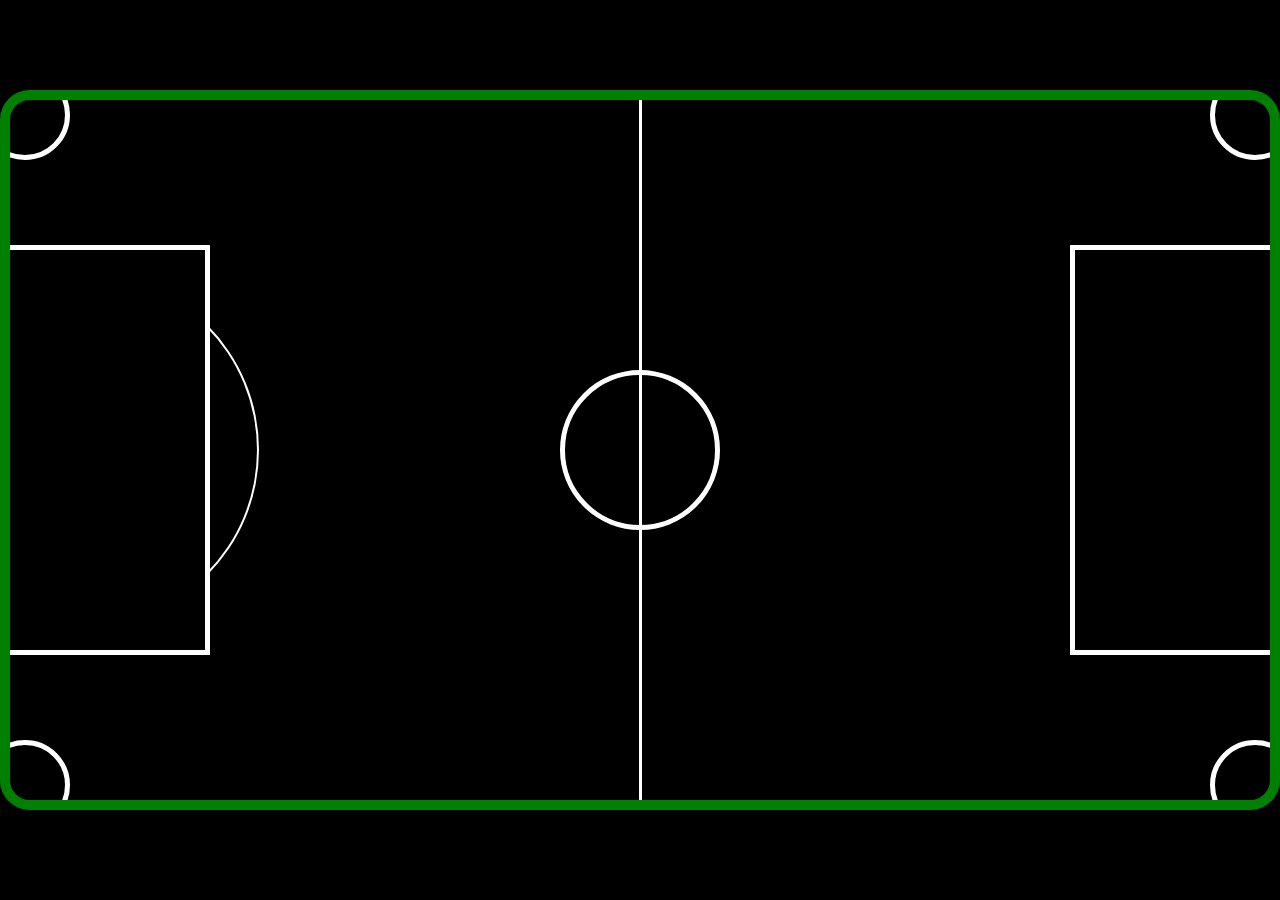
==== index.html @ 61d174de "new file for site" ====
<!DOCTYPE html>
<html lang="en">

<head>
    <meta charset="UTF-8">
    <meta http-equiv="X-UA-Compatible" content="IE=edge">
    <meta name="viewport" content="width=device-width, initial-scale=1.0">
    <link rel="stylesheet" href="main.css">
    <title>Clock</title>
</head>

<body>

        <div class="stadium">
            <div class="voroto_left">
                <div class="round"></div>
            </div>
            <div class="center">
                <div class="circle">

                </div>
            </div>
            <div class="voroto_right"></div>

            <div class="top"></div>
            <div class="left"></div>
            <div class="right"></div>
            <div class="bottom"></div>
        </div>


   

    <script src="index.js"></script>

</body>

</html>
---- main.css ----
body{
    margin: 0;
    padding: 0;
    background-color: #000;
    width: 100%;
    height: 100vh;
    display: flex;
    justify-content: center;
    align-items: center;

}

.stadium{
    width: 1400px;
    height: 700px;
    border: 10px solid green;
    border-radius: 30px;
    position: relative;
    overflow: hidden  ;
    background: url(https://hips.hearstapps.com/hmg-prod.s3.amazonaws.com/images/background-of-green-and-healthy-grass-royalty-free-image-1586800097.jpg);
    background-size: 200px;
    display: flex;
    justify-content: space-between;
    align-items: center;

}

.stadium .top, .left, .right,.bottom{
    width: 80px;
    height: 80px;
    border: 5px solid white;
    border-radius: 100%;
    position: absolute;
}

.top{
    top: -30px;
    left: -30px;
}

.left{
    right: -30px;
    top: -30px;
}

.right{
    right: -30px;
    bottom: -30px;
}
.bottom{
    bottom: -30px;
    left: -30px;
}


.voroto_left{
    width: 200px;
    height: 400px;
    border: 5px solid rgb(255, 255, 255);
    z-index: 200;
    margin-left: -10px;
    display: flex;
    justify-content: center;
    align-items: center;
    position: relative;
}

.center{
    height: 100%;
    width: 3px;
    background-color: #fff;
    display: flex;
    align-items: center;
    justify-content: center;
    position: relative;
}

.circle{
    width: 150px;
    height: 150px;
    border-radius: 100%;
    border: 5px solid #fff;
    position: absolute;
}

.voroto_right{
    width: 200px;
    height: 400px;
    border: 5px solid #fff;
    z-index: 200;
    margin-right: -10px;
}

.round{
    width: 350px;
    height: 350px;
    border-left: 2px solid transparent;
    border-right: 2px solid #fff;
    border-top: 2px solid transparent;
    border-bottom: 2px solid transparent;
    border-radius: 100%;
    position: absolute;
    left: -100px;
}
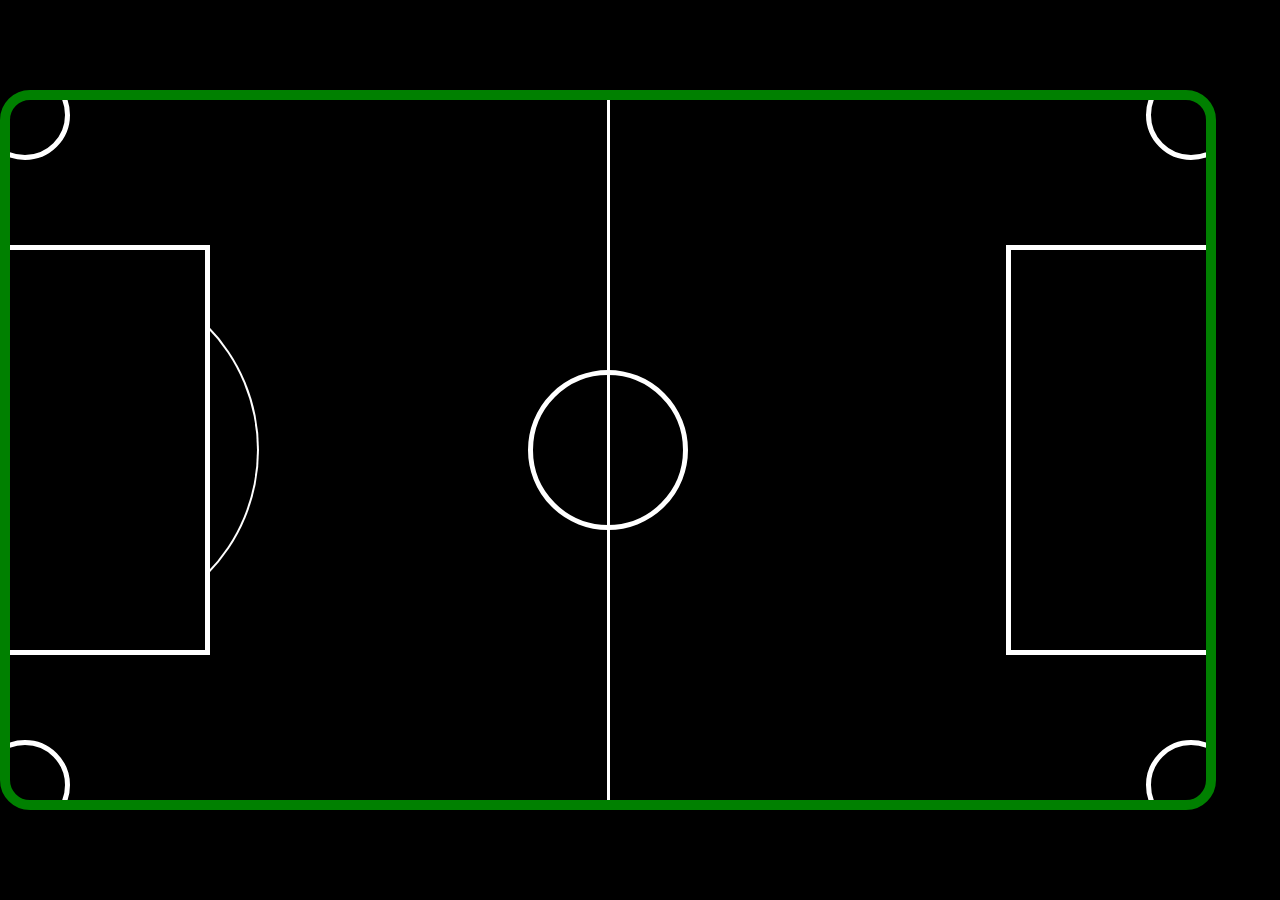
==== commit 9f6ba652: "some changfe" ====
--- a/index.html
+++ b/index.html
@@ -28,7 +28,9 @@
             <div class="bottom"></div>
         </div>
 
-
+        <div class="state">
+            <h1>state</h1>
+        </div>
    
 
     <script src="index.js"></script>
